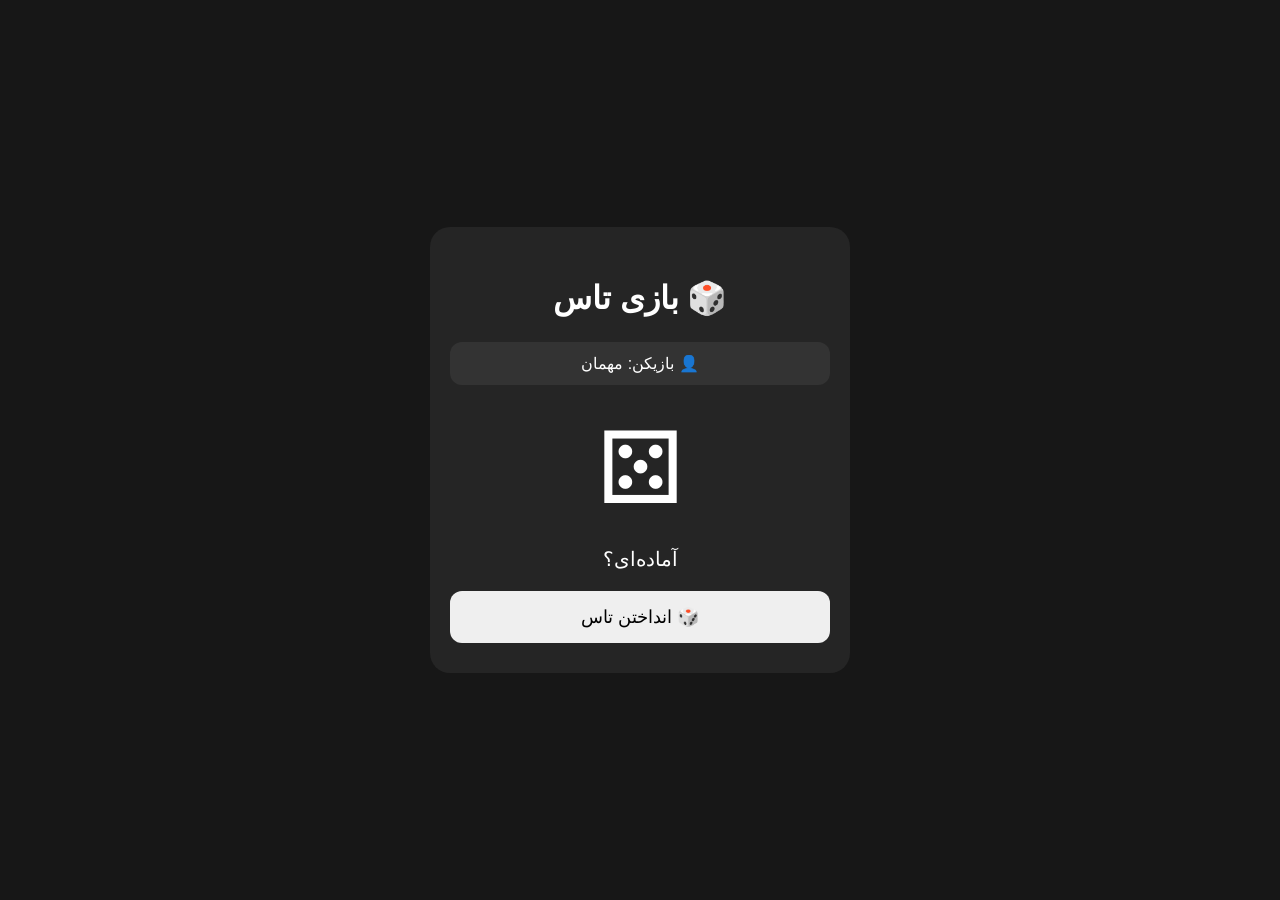
==== webapp/index.html @ 661be76b "Add dice game web app" ====
<!DOCTYPE html>
<html lang="fa" dir="rtl">
<head>
    <meta charset="UTF-8">
    <meta name="viewport" content="width=device-width, initial-scale=1.0">

    <title>🎲 Dice Game</title>

    <script src="https://telegram.org/js/telegram-web-app.js"></script>

    <link rel="stylesheet" href="style.css">
</head>

<body>

    <div class="game">

        <h1>🎲 بازی تاس</h1>

        <div id="players">
            👤 بازیکن: <span id="playerName">مهمان</span>
        </div>

        <div id="dice">⚄</div>

        <div id="result">
            آماده‌ای؟
        </div>

        <button id="rollButton">
            🎲 انداختن تاس
        </button>

    </div>

    <script src="game.js"></script>

</body>
</html>
---- webapp/style.css ----
* {
    box-sizing: border-box;
}

body {
    margin: 0;
    min-height: 100vh;
    display: flex;
    justify-content: center;
    align-items: center;
    background: #171717;
    font-family: sans-serif;
    color: white;
}

.game {
    width: 90%;
    max-width: 420px;
    text-align: center;
    background: #252525;
    padding: 30px 20px;
    border-radius: 20px;
}

h1 {
    margin-bottom: 25px;
}

#players {
    background: #333;
    padding: 12px;
    border-radius: 12px;
    margin-bottom: 25px;
}

#dice {
    font-size: 100px;
    margin: 20px 0;
}

#result {
    font-size: 20px;
    margin: 20px 0;
}

#rollButton {
    width: 100%;
    padding: 15px;
    border: none;
    border-radius: 12px;
    font-size: 18px;
    cursor: pointer;
}
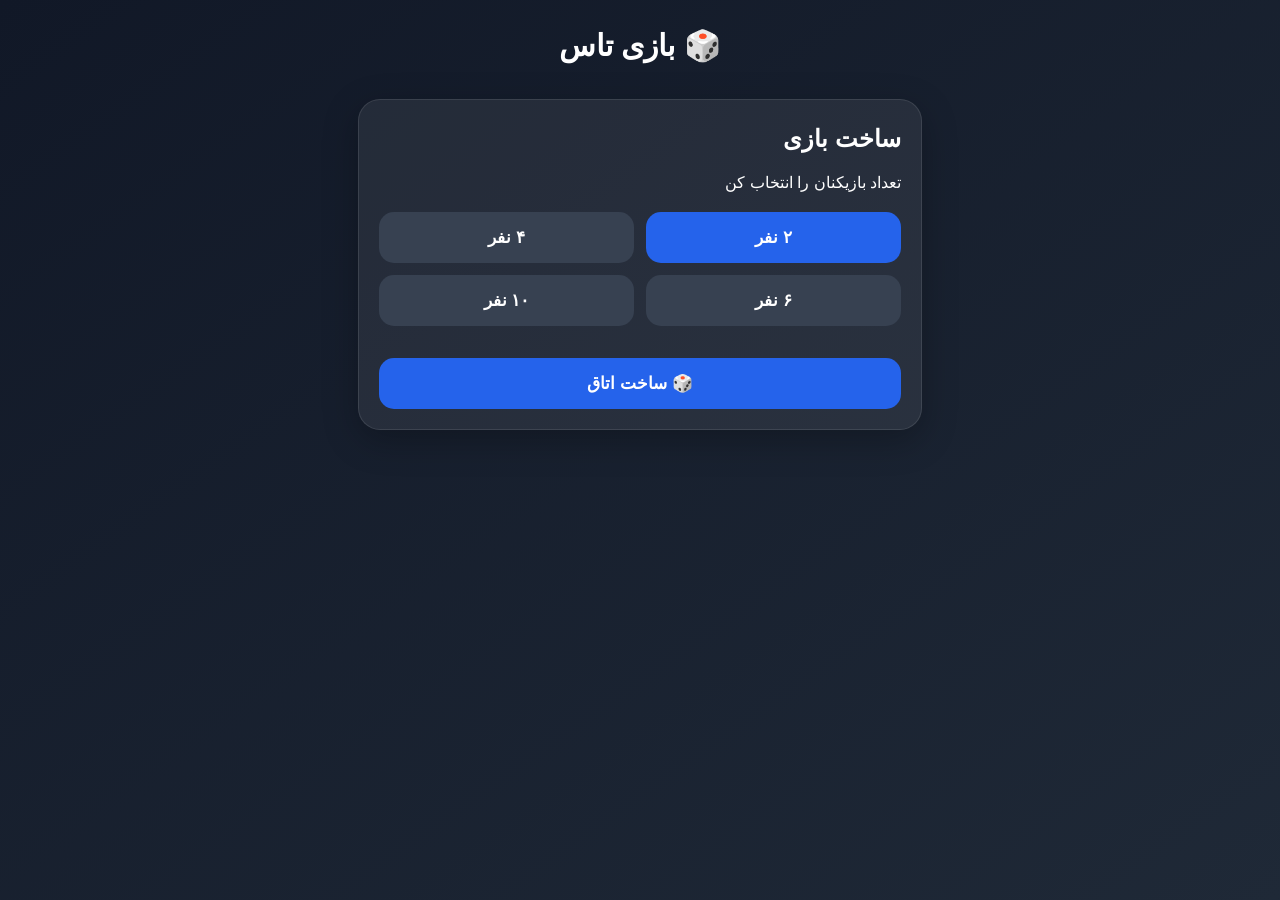
==== commit a5c1f9c0: "Deploy complete dice WebApp" ====
--- a/webapp/index.html
+++ b/webapp/index.html
@@ -1,39 +1,83 @@
-<!DOCTYPE html>
+<!doctype html>
 <html lang="fa" dir="rtl">
 <head>
-    <meta charset="UTF-8">
-    <meta name="viewport" content="width=device-width, initial-scale=1.0">
-
-    <title>🎲 Dice Game</title>
-
-    <script src="https://telegram.org/js/telegram-web-app.js"></script>
-
-    <link rel="stylesheet" href="style.css">
+<meta charset="UTF-8">
+<meta name="viewport" content="width=device-width,initial-scale=1,maximum-scale=1,user-scalable=no">
+<title>🎲 بازی تاس</title>
+<script src="https://telegram.org/js/telegram-web-app.js"></script>
+<link rel="stylesheet" href="style.css">
+<script src="config.js"></script>
 </head>
 
 <body>
+<div class="app">
 
-    <div class="game">
+  <header>
+    <h1>🎲 بازی تاس</h1>
+    <div id="roomCode" class="room-code"></div>
+  </header>
 
-        <h1>🎲 بازی تاس</h1>
+  <section id="setup" class="screen">
+    <h2>ساخت بازی</h2>
+    <p>تعداد بازیکنان را انتخاب کن</p>
 
-        <div id="players">
-            👤 بازیکن: <span id="playerName">مهمان</span>
-        </div>
-
-        <div id="dice">⚄</div>
-
-        <div id="result">
-            آماده‌ای؟
-        </div>
-
-        <button id="rollButton">
-            🎲 انداختن تاس
-        </button>
-
+    <div class="players-select">
+      <button data-count="2">۲ نفر</button>
+      <button data-count="4">۴ نفر</button>
+      <button data-count="6">۶ نفر</button>
+      <button data-count="10">۱۰ نفر</button>
     </div>
 
-    <script src="game.js"></script>
+    <button id="createBtn" class="main-btn">🎲 ساخت اتاق</button>
+    <div id="setupMsg"></div>
+  </section>
 
+  <section id="waiting" class="screen hidden">
+    <h2>⏳ اتاق انتظار</h2>
+
+    <div class="room-box">
+      <div>کد اتاق</div>
+      <strong id="waitingRoom"></strong>
+    </div>
+
+    <button id="inviteBtn" class="main-btn">📨 دعوت بازیکن</button>
+
+    <div id="waitingPlayers"></div>
+
+    <button id="startBtn" class="main-btn hidden">🚀 شروع بازی</button>
+    <p id="waitingMsg"></p>
+  </section>
+
+  <section id="game" class="screen hidden">
+
+    <div class="game-top">
+      <div>اتاق: <b id="gameRoom"></b></div>
+      <div id="roundText">دور ۱ از ۳</div>
+    </div>
+
+    <div id="turnText" class="turn"></div>
+
+    <div class="dice-area">
+      <div id="dice" class="dice">
+        <span id="diceNumber">?</span>
+      </div>
+    </div>
+
+    <button id="rollBtn" class="roll-btn">🎲 انداختن تاس</button>
+
+    <div id="myRolls" class="my-rolls"></div>
+
+    <div id="scoreBoard"></div>
+  </section>
+
+  <section id="result" class="screen hidden">
+    <h2>🏆 نتیجه بازی</h2>
+    <div id="results"></div>
+    <button id="newGameBtn" class="main-btn">🔄 بازی جدید</button>
+  </section>
+
+</div>
+
+<script src="game.js"></script>
 </body>
 </html>
--- a/webapp/style.css
+++ b/webapp/style.css
@@ -1,53 +1,198 @@
-* {
-    box-sizing: border-box;
+*{box-sizing:border-box}
+
+body{
+ margin:0;
+ font-family:Tahoma,Arial,sans-serif;
+ background:linear-gradient(145deg,#111827,#1f2937);
+ color:#fff;
+ min-height:100vh;
 }
 
-body {
-    margin: 0;
-    min-height: 100vh;
-    display: flex;
-    justify-content: center;
-    align-items: center;
-    background: #171717;
-    font-family: sans-serif;
-    color: white;
+.app{
+ max-width:600px;
+ margin:auto;
+ padding:18px;
 }
 
-.game {
-    width: 90%;
-    max-width: 420px;
-    text-align: center;
-    background: #252525;
-    padding: 30px 20px;
-    border-radius: 20px;
+header{
+ text-align:center;
+ padding:10px 0 18px;
 }
 
-h1 {
-    margin-bottom: 25px;
+h1{
+ margin:0;
+ font-size:30px;
 }
 
-#players {
-    background: #333;
-    padding: 12px;
-    border-radius: 12px;
-    margin-bottom: 25px;
+h2{
+ margin-top:5px;
 }
 
-#dice {
-    font-size: 100px;
-    margin: 20px 0;
+.room-code{
+ margin-top:8px;
+ color:#9ca3af;
+ font-size:14px;
 }
 
-#result {
-    font-size: 20px;
-    margin: 20px 0;
+.screen{
+ background:rgba(255,255,255,.07);
+ border:1px solid rgba(255,255,255,.1);
+ border-radius:22px;
+ padding:20px;
+ margin-top:10px;
+ box-shadow:0 10px 35px rgba(0,0,0,.25);
 }
 
-#rollButton {
-    width: 100%;
-    padding: 15px;
-    border: none;
-    border-radius: 12px;
-    font-size: 18px;
-    cursor: pointer;
+.hidden{display:none!important}
+
+.players-select{
+ display:grid;
+ grid-template-columns:1fr 1fr;
+ gap:12px;
+ margin:20px 0;
 }
+
+button{
+ border:0;
+ border-radius:15px;
+ padding:15px;
+ font-size:17px;
+ font-weight:bold;
+ cursor:pointer;
+ background:#374151;
+ color:white;
+}
+
+button.selected{
+ background:#2563eb;
+}
+
+.main-btn{
+ width:100%;
+ margin-top:12px;
+ background:#2563eb;
+}
+
+.room-box{
+ text-align:center;
+ background:rgba(0,0,0,.25);
+ border-radius:15px;
+ padding:16px;
+ margin:15px 0;
+}
+
+.room-box strong{
+ display:block;
+ font-size:30px;
+ letter-spacing:4px;
+ margin-top:8px;
+}
+
+.player{
+ display:flex;
+ justify-content:space-between;
+ align-items:center;
+ background:rgba(255,255,255,.06);
+ padding:12px;
+ border-radius:13px;
+ margin:8px 0;
+}
+
+.player.me{
+ border:1px solid #60a5fa;
+}
+
+.player.done{
+ opacity:.7;
+}
+
+.turn{
+ text-align:center;
+ font-size:19px;
+ font-weight:bold;
+ margin:15px 0;
+}
+
+.dice-area{
+ display:flex;
+ justify-content:center;
+ padding:20px;
+}
+
+.dice{
+ width:120px;
+ height:120px;
+ background:#fff;
+ color:#111;
+ border-radius:22px;
+ display:flex;
+ align-items:center;
+ justify-content:center;
+ font-size:65px;
+ font-weight:bold;
+ box-shadow:0 15px 30px rgba(0,0,0,.35);
+ transform:rotate(0deg) scale(1);
+}
+
+.dice.rolling{
+ animation:roll 1.5s ease-in-out;
+}
+
+@keyframes roll{
+ 0%{transform:rotate(0deg) scale(1)}
+ 20%{transform:rotate(160deg) scale(1.08)}
+ 45%{transform:rotate(330deg) scale(.92)}
+ 70%{transform:rotate(520deg) scale(1.08)}
+ 100%{transform:rotate(720deg) scale(1)}
+}
+
+.roll-btn{
+ width:100%;
+ background:#16a34a;
+ font-size:20px;
+ padding:18px;
+}
+
+.roll-btn:disabled{
+ opacity:.35;
+ cursor:not-allowed;
+}
+
+.my-rolls{
+ text-align:center;
+ margin:15px 0;
+ color:#d1d5db;
+}
+
+.score-card{
+ background:rgba(255,255,255,.06);
+ padding:12px;
+ border-radius:14px;
+ margin:8px 0;
+}
+
+.score-card.current{
+ border:1px solid #f59e0b;
+}
+
+.score-line{
+ display:flex;
+ justify-content:space-between;
+}
+
+#results{
+ margin-top:15px;
+}
+
+.winner{
+ text-align:center;
+ font-size:25px;
+ padding:18px;
+ background:rgba(245,158,11,.15);
+ border-radius:18px;
+ margin-bottom:15px;
+}
+
+#error{
+ color:#fca5a5;
+}
